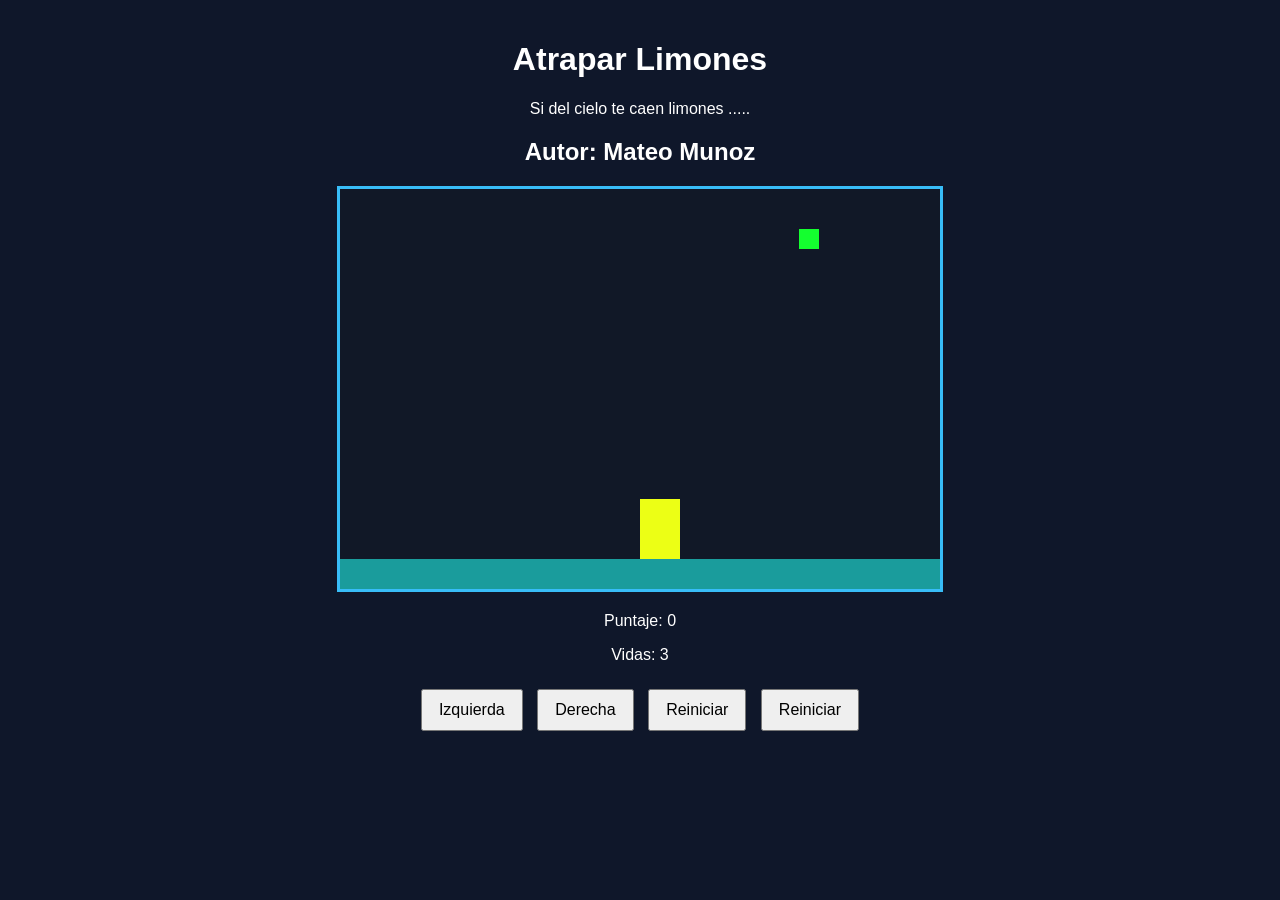
==== index.html @ dde5dc5c "renombre html principal" ====
<!DOCTYPE html>
<html>
<head>
  <title>Caza Limones</title>
  <link rel="stylesheet" href="limones.css">
  <script src="utils.js"></script>
</head>
<body onload="iniciar();">
  <div class="contenedor">
    <h1>Atrapar Limones</h1>
    <p>Si del cielo te caen limones ..... </p>
    <h2>Autor: Mateo Munoz</h2>
    <canvas id="areaJuego" width="600" height="400"></canvas>
    <div class="panel">
      <p>Puntaje: <span id="txtPuntaje">0</span></p>
      <p>Vidas: <span id="txtVidas">3</span></p>
    </div>
    <div class="botones">
      <button onclick="moverIzquierda();">Izquierda</button>
      <button onclick="moverDerecha();">Derecha</button>
      <button onclick="reiniciar();">Reiniciar</button>
      <button>Reiniciar</button>
    </div>
  </div>

  <script src="limones.js"></script>
</body>
</html>
---- limones.css ----
body {
  font-family: Arial, sans-serif;
  background-color: #0f172a;
  color: white;
  text-align: center;
  margin: 0;
  padding: 20px;
}

.contenedor {
  max-width: 800px;
  margin: 0 auto;
}

canvas {
  background-color: #111827;
  border: 3px solid #38bdf8;
  display: block;
  margin: 20px auto;
}

.panel {
  margin: 20px 0;
}

.botones button {
  margin: 5px;
  padding: 10px 16px;
  font-size: 16px;
  cursor: pointer;
}
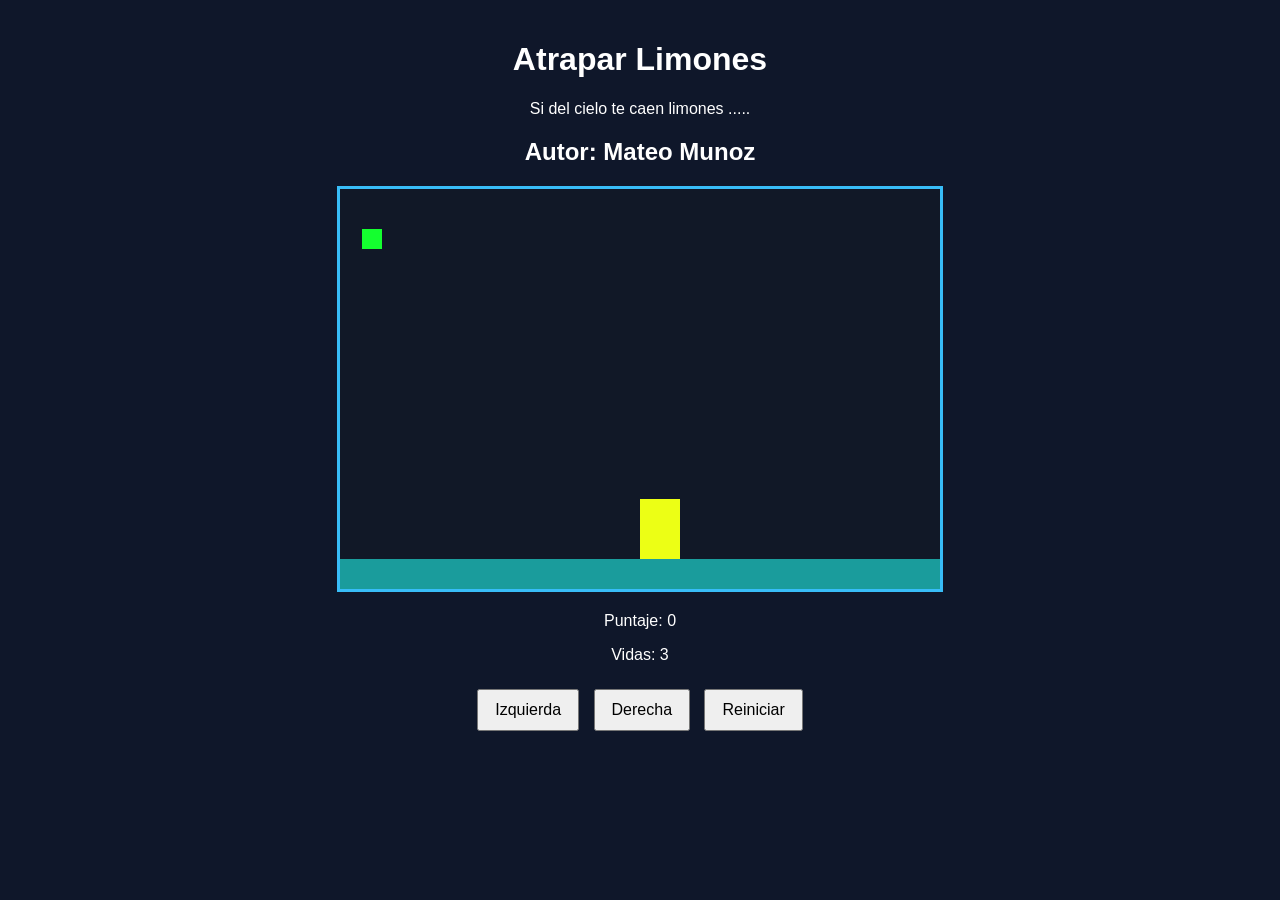
==== commit 6f2ff860: "correccion de un solo reiniciar" ====
--- a/index.html
+++ b/index.html
@@ -19,7 +19,6 @@
       <button onclick="moverIzquierda();">Izquierda</button>
       <button onclick="moverDerecha();">Derecha</button>
       <button onclick="reiniciar();">Reiniciar</button>
-      <button>Reiniciar</button>
     </div>
   </div>
 
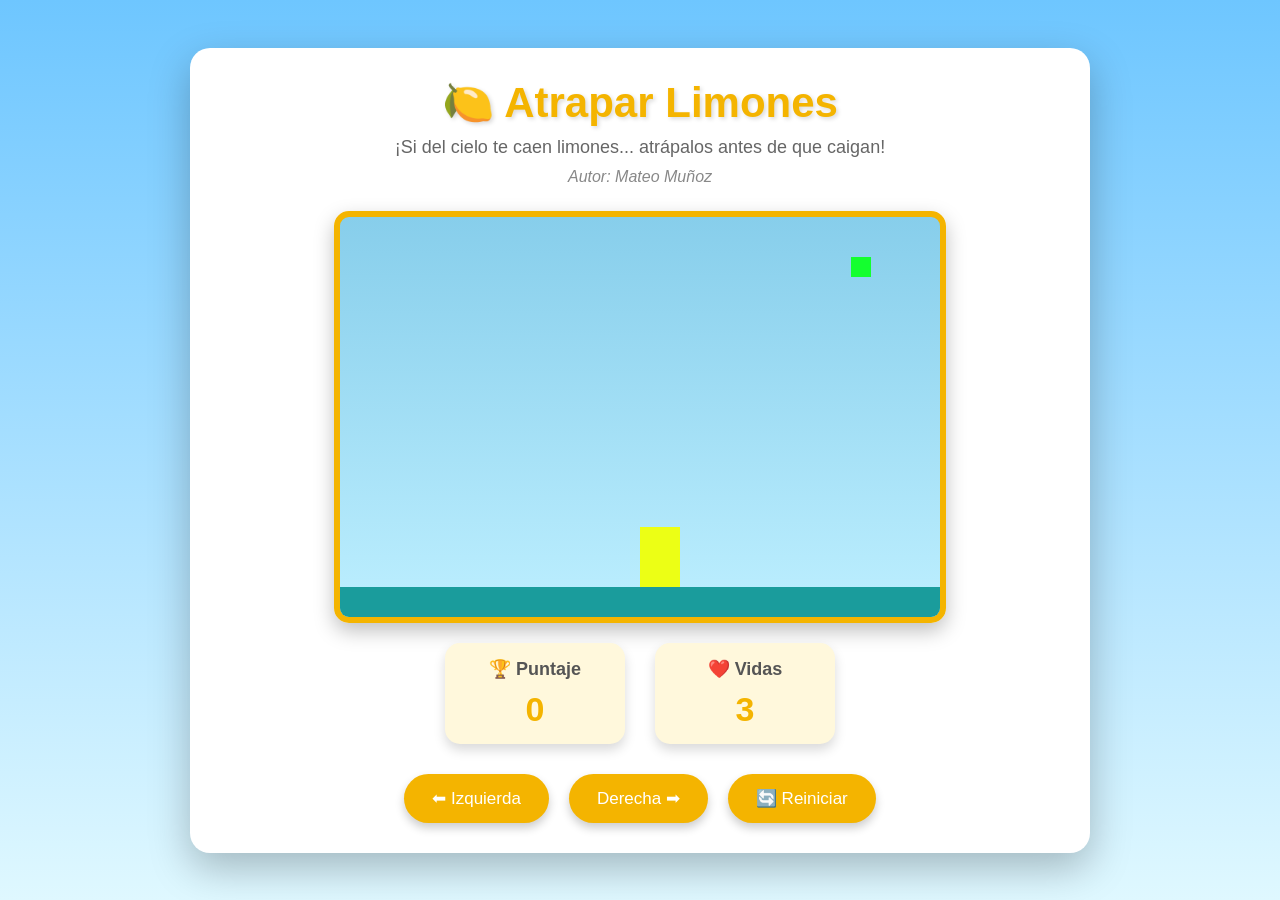
==== commit fffa7b1e: "mejoras visuales con chatGpt" ====
--- a/index.html
+++ b/index.html
@@ -1,27 +1,63 @@
 <!DOCTYPE html>
-<html>
+<html lang="es">
 <head>
-  <title>Caza Limones</title>
-  <link rel="stylesheet" href="limones.css">
-  <script src="utils.js"></script>
+    <meta charset="UTF-8">
+    <title>Caza Limones</title>
+    <link rel="stylesheet" href="limones.css">
+    <script src="utils.js"></script>
 </head>
+
 <body onload="iniciar();">
-  <div class="contenedor">
-    <h1>Atrapar Limones</h1>
-    <p>Si del cielo te caen limones ..... </p>
-    <h2>Autor: Mateo Munoz</h2>
-    <canvas id="areaJuego" width="600" height="400"></canvas>
-    <div class="panel">
-      <p>Puntaje: <span id="txtPuntaje">0</span></p>
-      <p>Vidas: <span id="txtVidas">3</span></p>
-    </div>
-    <div class="botones">
-      <button onclick="moverIzquierda();">Izquierda</button>
-      <button onclick="moverDerecha();">Derecha</button>
-      <button onclick="reiniciar();">Reiniciar</button>
-    </div>
-  </div>
 
-  <script src="limones.js"></script>
+<div class="contenedor">
+
+    <header class="encabezado">
+        <h1>🍋 Atrapar Limones</h1>
+        <p class="subtitulo">
+            ¡Si del cielo te caen limones... atrápalos antes de que caigan!
+        </p>
+        <p class="autor">Autor: Mateo Muñoz</p>
+    </header>
+
+    <section class="juego">
+
+        <canvas id="areaJuego" width="600" height="400"></canvas>
+
+        <div class="panel">
+
+            <div class="tarjeta">
+                <span class="tituloPanel">🏆 Puntaje</span>
+                <span id="txtPuntaje">0</span>
+            </div>
+
+            <div class="tarjeta">
+                <span class="tituloPanel">❤️ Vidas</span>
+                <span id="txtVidas">3</span>
+            </div>
+
+        </div>
+
+        <div class="botones">
+
+            <button onclick="moverIzquierda();">
+                ⬅ Izquierda
+            </button>
+
+            <button onclick="moverDerecha();">
+                Derecha ➡
+            </button>
+
+            <button class="reiniciar" onclick="reiniciar();">
+                🔄 Reiniciar
+            </button>
+
+        </div>
+
+    </section>
+
+</div>
+
+<script src="limones.js"></script>
+
 </body>
 </html>
--- a/limones.css
+++ b/limones.css
@@ -1,31 +1,212 @@
-body {
-  font-family: Arial, sans-serif;
-  background-color: #0f172a;
-  color: white;
-  text-align: center;
-  margin: 0;
-  padding: 20px;
-}
-
-.contenedor {
-  max-width: 800px;
-  margin: 0 auto;
-}
-
-canvas {
-  background-color: #111827;
-  border: 3px solid #38bdf8;
-  display: block;
-  margin: 20px auto;
-}
-
-.panel {
-  margin: 20px 0;
-}
-
-.botones button {
-  margin: 5px;
-  padding: 10px 16px;
-  font-size: 16px;
-  cursor: pointer;
+*{
+    margin:0;
+    padding:0;
+    box-sizing:border-box;
+}
+
+body{
+
+    font-family:Arial, Helvetica, sans-serif;
+
+    background:linear-gradient(180deg,#6ec6ff,#dff8ff);
+
+    min-height:100vh;
+
+    display:flex;
+    justify-content:center;
+    align-items:center;
+
+    color:#333;
+}
+
+.contenedor{
+
+    width:900px;
+
+    background:white;
+
+    border-radius:20px;
+
+    padding:30px;
+
+    box-shadow:0 15px 40px rgba(0,0,0,.25);
+
+    text-align:center;
+}
+
+.encabezado h1{
+
+    color:#f4b400;
+
+    font-size:42px;
+
+    margin-bottom:10px;
+
+    text-shadow:2px 2px 4px rgba(0,0,0,.15);
+}
+
+.subtitulo{
+
+    font-size:18px;
+
+    color:#666;
+
+    margin-bottom:10px;
+}
+
+.autor{
+
+    color:#888;
+
+    margin-bottom:25px;
+
+    font-style:italic;
+}
+
+.juego{
+
+    display:flex;
+
+    flex-direction:column;
+
+    align-items:center;
+}
+
+#areaJuego{
+
+    border:6px solid #f4b400;
+
+    border-radius:15px;
+
+    background:linear-gradient(#87ceeb,#bdefff);
+
+    box-shadow:0 8px 20px rgba(0,0,0,.25);
+}
+
+.panel{
+
+    margin-top:20px;
+
+    width:100%;
+
+    display:flex;
+
+    justify-content:center;
+
+    gap:30px;
+}
+
+.tarjeta{
+
+    background:#fff8dc;
+
+    border-radius:15px;
+
+    width:180px;
+
+    padding:15px;
+
+    box-shadow:0 6px 12px rgba(0,0,0,.15);
+
+    display:flex;
+
+    flex-direction:column;
+}
+
+.tituloPanel{
+
+    font-weight:bold;
+
+    color:#555;
+
+    margin-bottom:10px;
+
+    font-size:18px;
+}
+
+#txtPuntaje,
+#txtVidas{
+
+    font-size:34px;
+
+    color:#f4b400;
+
+    font-weight:bold;
+}
+
+.botones{
+
+    margin-top:30px;
+
+    display:flex;
+
+    gap:20px;
+
+    flex-wrap:wrap;
+
+    justify-content:center;
+}
+
+.botones button{
+
+    background:#f4b400;
+
+    color:white;
+
+    border:none;
+
+    padding:14px 28px;
+
+    border-radius:30px;
+
+    font-size:17px;
+
+    cursor:pointer;
+
+    transition:.3s;
+
+    box-shadow:0 5px 10px rgba(0,0,0,.2);
+}
+
+.botones button:hover{
+
+    transform:translateY(-4px);
+
+    background:#ff9800;
+}
+
+.reiniciar{
+
+    background:#4CAF50;
+}
+
+.reiniciar:hover{
+
+    background:#388E3C;
+}
+
+@media(max-width:700px){
+
+    .contenedor{
+
+        width:95%;
+    }
+
+    #areaJuego{
+
+        width:100%;
+        height:auto;
+    }
+
+    .panel{
+
+        flex-direction:column;
+        align-items:center;
+    }
+
+    .botones{
+
+        flex-direction:column;
+    }
+
 }
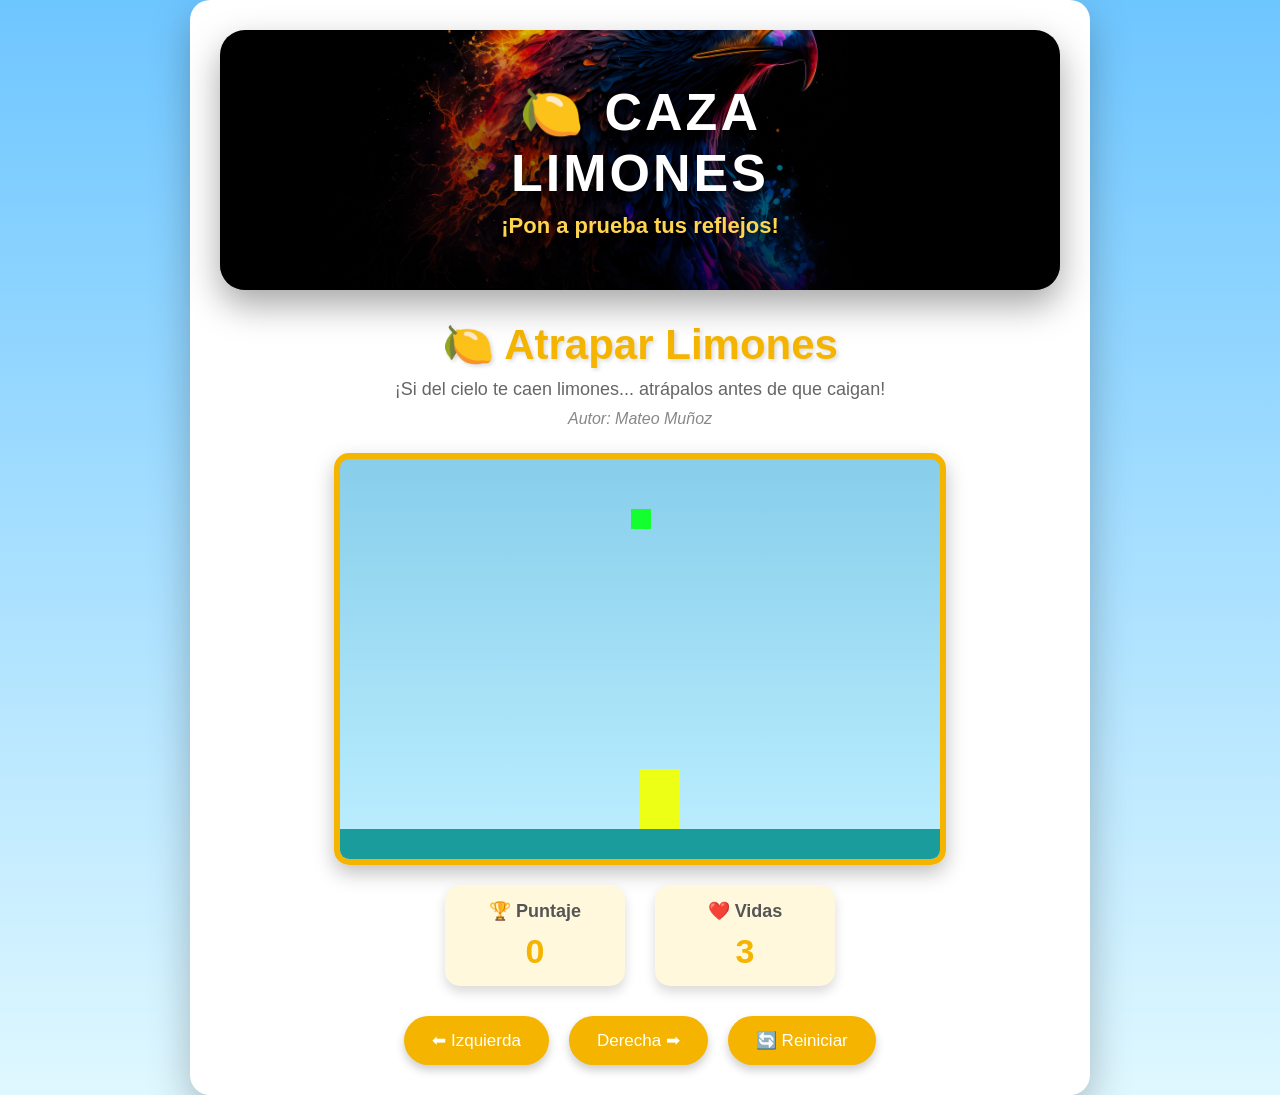
==== commit 34ecb638: "agreagr imagen con chatGpt" ====
--- a/index.html
+++ b/index.html
@@ -10,8 +10,19 @@
 <body onload="iniciar();">
 
 <div class="contenedor">
+<div class="banner">
 
+    <img src="guila-colorida-arte-digital_7680x4320_xtrafondos.com.jpg"
+         alt="Águila">
+
+    <div class="bannerTexto">
+        <h2>🍋 CAZA LIMONES</h2>
+        <p>¡Pon a prueba tus reflejos!</p>
+    </div>
+
+</div>
     <header class="encabezado">
+      
         <h1>🍋 Atrapar Limones</h1>
         <p class="subtitulo">
             ¡Si del cielo te caen limones... atrápalos antes de que caigan!
--- a/limones.css
+++ b/limones.css
@@ -209,4 +209,94 @@
         flex-direction:column;
     }
 
+}
+
+/*=========================
+      BANNER SUPERIOR
+=========================*/
+
+.banner{
+
+    position:relative;
+
+    width:100%;
+
+    height:260px;
+
+    overflow:hidden;
+
+    border-radius:25px;
+
+    margin-bottom:30px;
+
+    box-shadow:
+        0 15px 35px rgba(0,0,0,.35);
+}
+
+.banner img{
+
+    width:100%;
+
+    height:100%;
+
+    object-fit:cover;
+
+    transition:.6s;
+}
+
+.banner:hover img{
+
+    transform:scale(1.08);
+}
+
+.banner::after{
+
+    content:"";
+
+    position:absolute;
+
+    inset:0;
+
+    background:linear-gradient(
+        to top,
+        rgba(0,0,0,.75),
+        rgba(0,0,0,.15)
+    );
+}
+
+.bannerTexto{
+
+    position:absolute;
+
+    left:50%;
+
+    top:50%;
+
+    transform:translate(-50%,-50%);
+
+    text-align:center;
+
+    color:white;
+
+    z-index:2;
+
+    text-shadow:0 4px 10px rgba(0,0,0,.8);
+}
+
+.bannerTexto h2{
+
+    font-size:52px;
+
+    letter-spacing:3px;
+
+    margin-bottom:10px;
+}
+
+.bannerTexto p{
+
+    font-size:22px;
+
+    color:#ffd54f;
+
+    font-weight:bold;
 }
